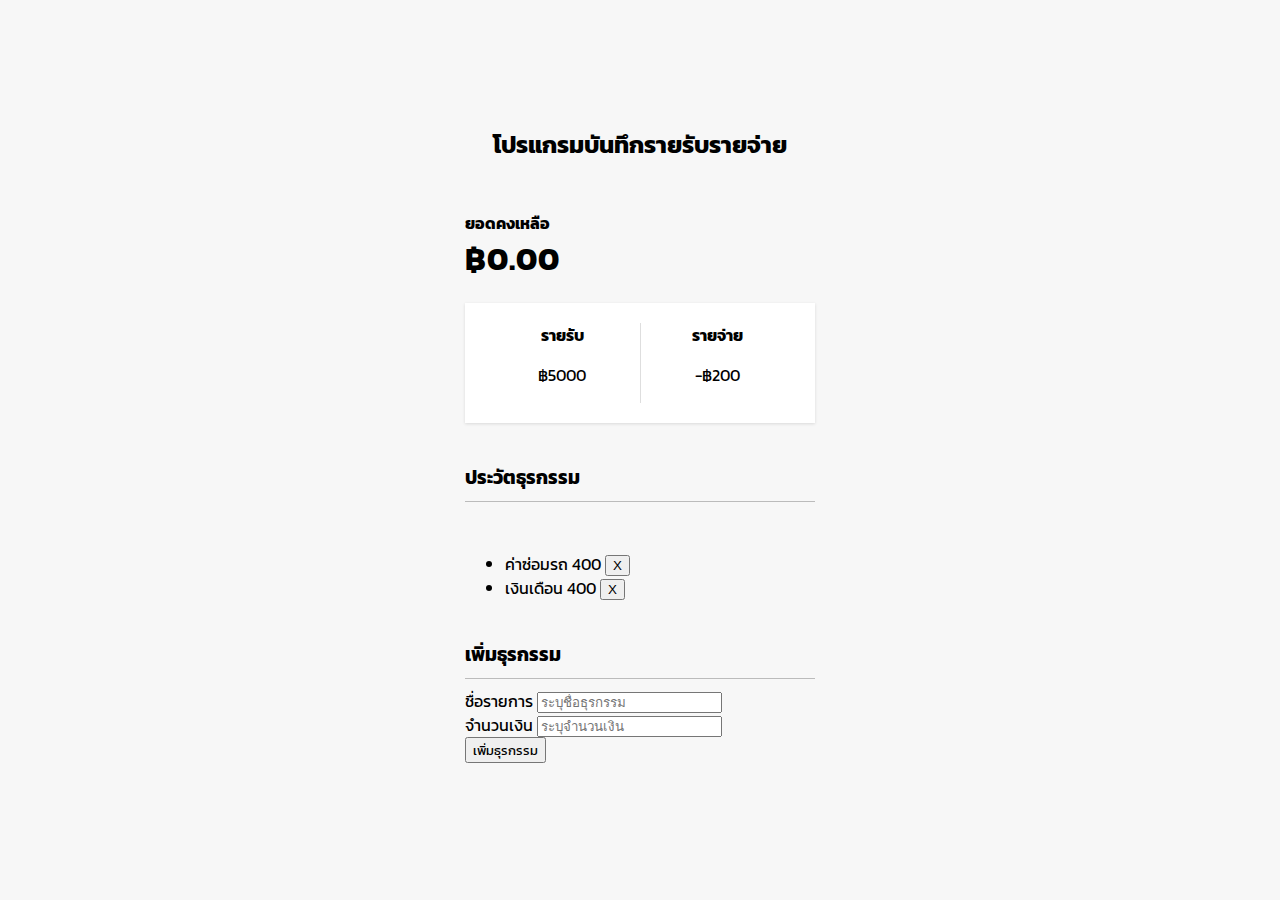
==== workshop2/index.html @ 5310ea02 "design css" ====
<!DOCTYPE html>
<html lang="en">
<head>
    <meta charset="UTF-8">
    <meta name="viewport" content="width=device-width, initial-scale=1.0">
    <title>โปรแกรมบัญชีรายรับรายจ่าย</title>
    <link rel="stylesheet" href="style.css">
    <script src="script.js"></script>
</head>
<body>
    <h2>โปรแกรมบันทึกรายรับรายจ่าย</h2>
    <div class="div"></div>
    <div class="container">
        <h4>ยอดคงเหลือ</h4>
        <h1 id="balance"> ฿0.00</h1>
        <div class="income-expense-container">
           <div>
             <h4>รายรับ</h4>
             <p id="money-plus" class="money">฿5000</p>
           </div>
           <div>
            <h4>รายจ่าย</h4>
            <p id="money-minus" class="money minus">-฿200</p>
           </div>
        </div>
        <h3>ประวัตธุรกรรม</h3>
         <ul id="list" class="list">
            <li class="minus">ค่าซ่อมรถ <span>400</span>
                <button class="delete-btn">X</button>
            </li>
            <li class="minus">เงินเดือน <span>400</span>
                <button class="delete-btn">X</button>
            </li>
        </ul>
        <h3>เพิ่มธุรกรรม</h3>
        <form action="" id="form">
            <div class="form-control">
                <label for="text">ชื่อรายการ</label>
                <input type="text" name="" id="text" placeholder="ระบุชื่อธุรกรรม">
            </div>
            <div class="form-control">
                <label for="amout">จำนวนเงิน</label>
                <input type="number" name="" id="amount" placeholder="ระบุจำนวนเงิน">
            </div>
            <button class="btn">เพิ่มธุรกรรม</button>
        </form>
    </div>
</body>
</html>
---- workshop2/style.css ----
@import url('https://fonts.googleapis.com/css2?family=Kanit&display=swap');

:root{
    --box-shadow:0 1px 3px rgba(0,0,0,0.12)
}

*{
    box-sizing: border-box ;
}

body{
        font-family: "Kanit", sans-serif;
        font-weight: 400;
        font-style: normal;
        display: flex;
        flex-direction: column;
        align-items: center;
        justify-content: center;
        min-height: 100vh;
        margin: 0;
        background-color: #f7f7f7;
}
.btn{
    font-family: "Kanit", sans-serif;
}
.container{
    margin: 30px auto;
    width: 350px;

}
h1{
    letter-spacing: 1px;
    margin: 0;
}
h3{
    border-bottom: 1px solid #bbb;
   padding-bottom:10px;
    margin:40px 0 10px;
}
h4{
    margin:0;
}
.income-expense-container{
    display: flex;
    justify-content: space-between;
    background-color: #fff;
    box-shadow: var(--box-shadow);
    padding: 20px;
    margin: 20px 0;
}
.income-expense-container>div{
    flex: 1;
    text-align: center;
}
.income-expense-container>div:first-of-type{
    border-right: 1px solid #dedede;
}
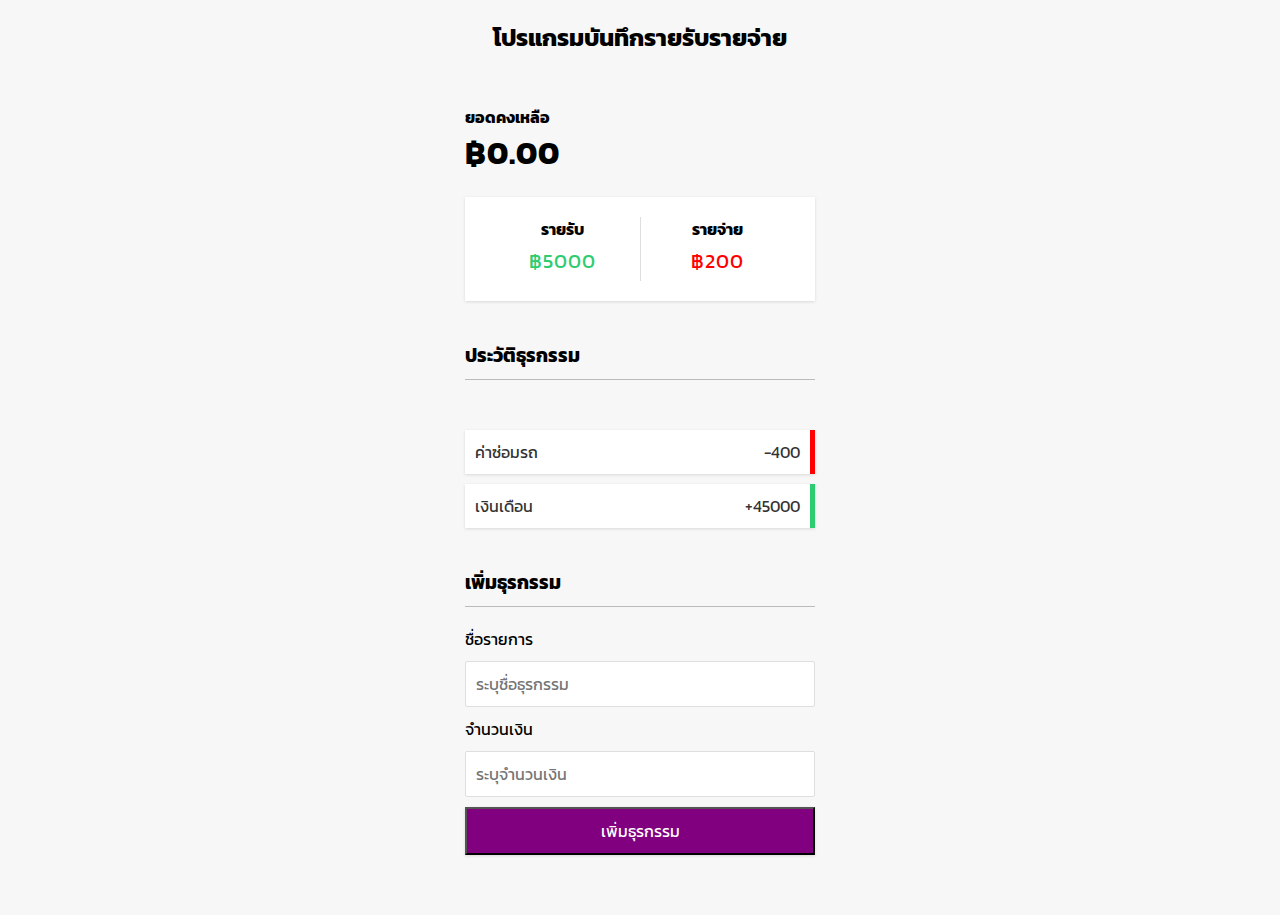
==== commit 7202631a: "design form" ====
--- a/workshop2/index.html
+++ b/workshop2/index.html
@@ -16,21 +16,23 @@
         <div class="income-expense-container">
            <div>
              <h4>รายรับ</h4>
-             <p id="money-plus" class="money">฿5000</p>
+             <p id="money-plus" class="money plus">฿5000</p>
            </div>
            <div>
             <h4>รายจ่าย</h4>
-            <p id="money-minus" class="money minus">-฿200</p>
+            <p id="money-minus" class="money minus">฿200</p>
            </div>
         </div>
-        <h3>ประวัตธุรกรรม</h3>
+        <h3>ประวัติธุรกรรม</h3>
          <ul id="list" class="list">
-            <li class="minus">ค่าซ่อมรถ <span>400</span>
+            <li class="minus">ค่าซ่อมรถ <span>-400</span>
                 <button class="delete-btn">X</button>
             </li>
-            <li class="minus">เงินเดือน <span>400</span>
+            
+            <li class="plus">เงินเดือน <span>+45000</span>
                 <button class="delete-btn">X</button>
             </li>
+            
         </ul>
         <h3>เพิ่มธุรกรรม</h3>
         <form action="" id="form">
--- a/workshop2/style.css
+++ b/workshop2/style.css
@@ -7,6 +7,7 @@
 
 *{
     box-sizing: border-box ;
+    font-family: "Kanit", sans-serif;
 }
 
 body{
@@ -21,9 +22,7 @@
         margin: 0;
         background-color: #f7f7f7;
 }
-.btn{
-    font-family: "Kanit", sans-serif;
-}
+
 .container{
     margin: 30px auto;
     width: 350px;
@@ -55,4 +54,85 @@
 }
 .income-expense-container>div:first-of-type{
     border-right: 1px solid #dedede;
+}
+.money{
+    font-size: 20px;
+    letter-spacing: 1px;
+    margin: 5px 0;
+}
+.money.plus{
+    color: #2ecc71;
+}
+.money.minus{
+    color:red;
+}
+label{
+    display:inline-block;
+    margin: 10px 0;
+}
+input[type="text"],input[type="number"]{
+    border: 1px solid #dedede;
+    display: block;
+    border-radius: 2px;
+    font-size: 16px;
+    padding: 10px;
+    width: 100%;
+}
+.btn{
+    font-family: 'Kanit' sans-serif;
+    background-color: purple;
+    color: #fff;
+    cursor: pointer;
+    box-shadow: var(--box-shadow);
+    display: block;
+    margin: 10px 0 30px;
+    padding: 10px;
+    font-size: 16px;
+    width: 100%;
+}
+.list{
+    list-style-type: none;
+    padding: 0;
+    margin-bottom: 40px;
+
+}
+.list li{
+    background-color: #fff;
+    box-shadow: var(--box-shadow);
+    color: #333;
+    display: flex;
+    justify-content: space-between;
+    position: relative;
+    padding: 10px;
+    margin: 10px 0;
+}
+.list li.plus{
+    border-right: 5px solid #2ecc71;
+
+}
+.list li.minus{
+    border-right: 5px solid red;
+
+}
+.delete-btn{
+    cursor: pointer;
+    background-color: red;
+    color: #fff;
+    border: 0;
+    font-size: 20px;
+    line-height: 20px;
+    padding: 2px 5px;
+    position: absolute;
+    top: 50%;
+    left: 0;
+    transform: translate(-100%,-50%);
+    opacity: 0;
+    transition: opacity 0.3s ease;
+}
+
+.list li:hover .delete-btn{
+    opacity: 1;
+}
+.btn:focus,.delete-btn:focus{
+    outline: 0;
 }